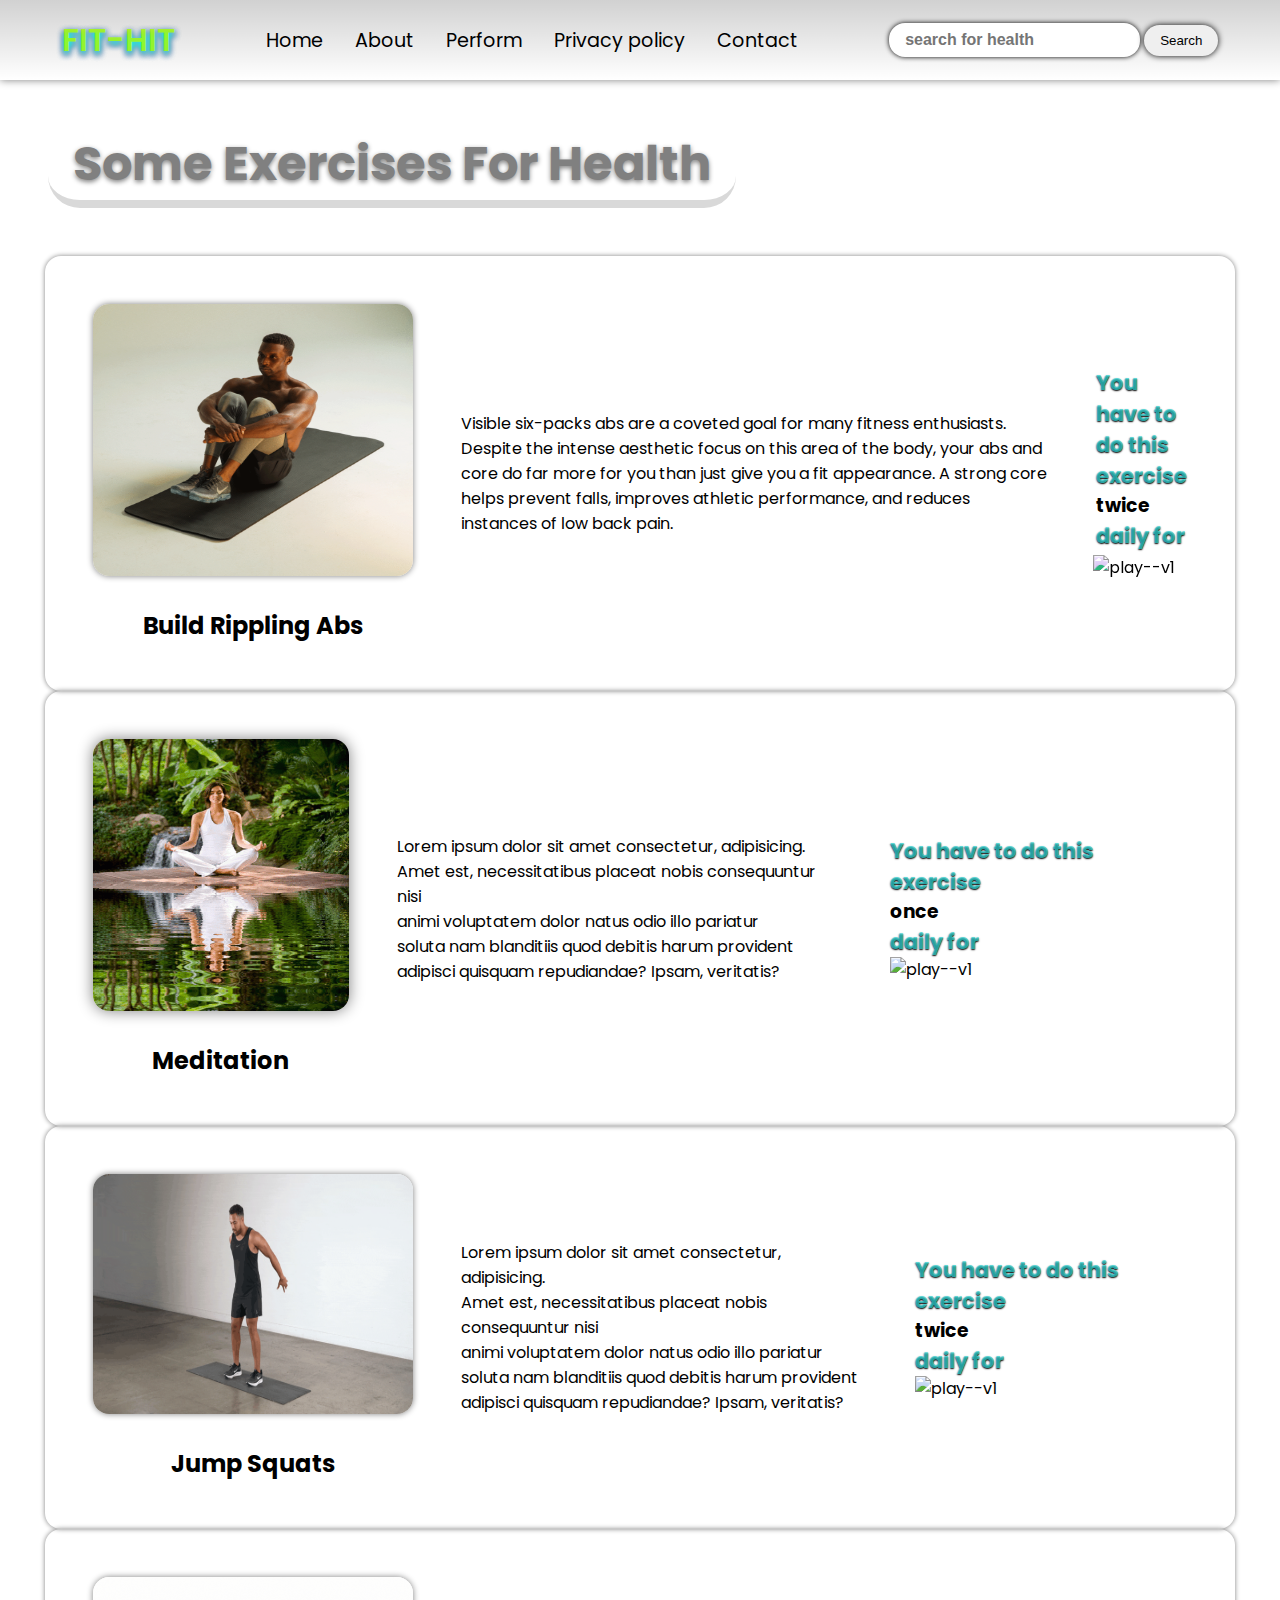
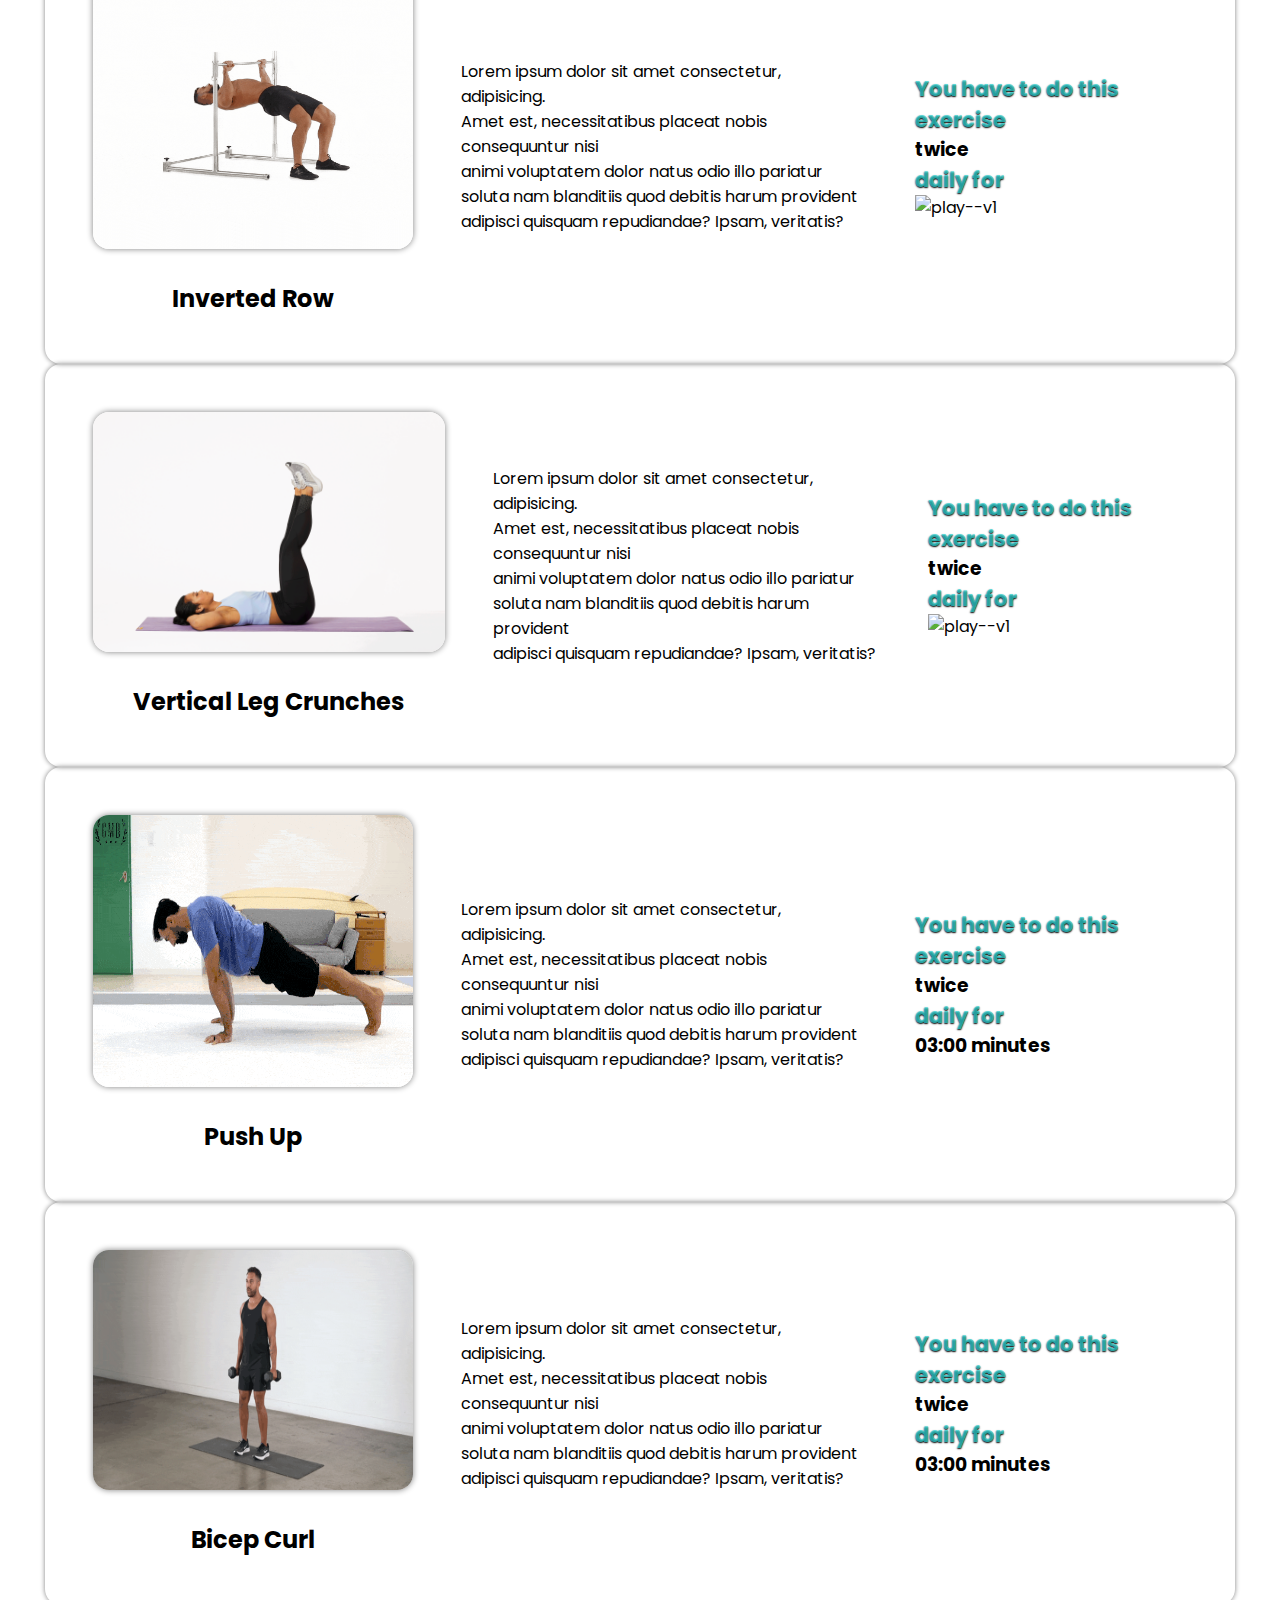
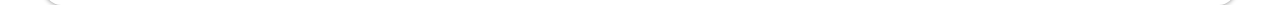
==== Perform.html @ e3ccab51 "add all files" ====
<!DOCTYPE html>
<html lang="en">

<head>
    <meta charset="UTF-8">
    <meta name="viewport" content="width=device-width, initial-scale=1.0">
    <title>Document</title>
    <link rel="stylesheet" href="style.css">
    <link rel="stylesheet" href="perform.css">
</head>

<body>
    <nav>
        <div class="h-p">
            <div class="hamburger">
                <div class="line"></div>
                <div class="line"></div>
                <div class="line"></div>
            </div>
            <h1 class="logo">FIT-HIT</h1>
            <ul class="all-lists">
                <li><a href="/index.html">Home</a></li>
                <li><a href="/index.html">About</a></li>
                <li><a href="/Perform.html">Perform</a></li>
                <li><a href="/TOC.html">Privacy policy</a></li>
                <li><a href="contact.html">Contact</a></li>
            </ul>
            <div class="nav-d">
                <input type="text" placeholder="search for health">
                <button>Search</button>
            </div>
        </div>
    </nav>
    <section id="perform">
        <h5>Some Exercises For Health</h5>
        <div class="home-exercises max-width-1 m-auto">
            <div class="home-exercise m-auto">
                <div class="home-exercise-img">
                    <img src="images/BuildRipplingAbs.gif" alt="image">
                    <div class="h2">
                        <h2>Build Rippling Abs</h2>
                    </div>
                </div>
                <div class="about-img">
                    <p>Visible six-packs abs are a coveted goal for many fitness enthusiasts. Despite the intense aesthetic focus on this area of the body, your abs and core do far more for you than just give you a fit appearance. A strong core helps prevent falls, improves athletic performance, and reduces instances of low back pain.</p>
                </div>
                <div class="home-exercise-content">
                    <!-- <h2>Build Rippling Abs</h2> -->
                    <span>
                        <h4>You have to do this exercise</h4>
                        <h3>twice</h3>
                        <h4>daily for</h4>
                        <h3 class="countdown"></h3>
                        <img width="30" height="30" src="https://img.icons8.com/3d-fluency/94/go.png" alt="play--v1" onclick="pause()" class="fhide"/>
                    </span>
                </div>
            </div>
        </div>

        <div class="home-exercises max-width-1 m-auto">
            <div class="home-exercise m-auto">
                <div class="home-exercise3-img">
                    <img src="images/exgif.gif" alt="image">
                    <div class="h2">
                        <h2>Meditation</h2>
                    </div>
                </div>
                <div class="about-img">
                    <p>Lorem ipsum dolor sit amet consectetur, adipisicing. <br> Amet est, necessitatibus placeat nobis
                        consequuntur nisi <br> animi voluptatem dolor natus odio illo pariatur <br> soluta nam
                        blanditiis
                        quod debitis harum provident <br> adipisci quisquam repudiandae? Ipsam, veritatis?</p>
                </div>
                <div class="home-exercise-content">
                    <!-- <h2>Build Rippling Abs</h2> -->
                    <span>
                        <h4>You have to do this exercise</h4>
                        <h3>once</h3>
                        <h4>daily for</h4>
                        <h3 class="countdown1"></h3>
                        <img width="30" height="30" src="https://img.icons8.com/3d-fluency/94/go.png" alt="play--v1" onclick="pause1()" class="fhide1"/>
                    </span>
                </div>
            </div>
        </div>

        <div class="home-exercises max-width-1 m-auto">
            <div class="home-exercise m-auto">
                <div class="home-exercise1-img">
                    <img src="images/jumps.gif" alt="image">
                    <div class="h2">
                        <h2>Jump Squats</h2>
                    </div>
                </div>
                <div class="about-img">
                    <p>Lorem ipsum dolor sit amet consectetur, adipisicing. <br> Amet est, necessitatibus placeat nobis
                        consequuntur nisi <br> animi voluptatem dolor natus odio illo pariatur <br> soluta nam
                        blanditiis
                        quod debitis harum provident <br> adipisci quisquam repudiandae? Ipsam, veritatis?</p>
                </div>
                <div class="home-exercise-content">
                    <!-- <h2>Build Rippling Abs</h2> -->
                    <span>
                        <h4>You have to do this exercise</h4>
                        <h3>twice</h3>
                        <h4>daily for</h4>
                        <h3 class="countdown2"></h3>
                        <img width="30" height="30" src="https://img.icons8.com/3d-fluency/94/go.png" alt="play--v1" onclick="pause2()" class="fhide2"/>
                    </span>
                </div>
            </div>
        </div>

        <div class="home-exercises max-width-1 m-auto">
            <div class="home-exercise m-auto">
                <div class="home-exercise-img">
                    <img src="images/invertr.gif" alt="image">
                    <div class="h2">
                        <h2>Inverted Row</h2>
                    </div>
                </div>
                <div class="about-img">
                    <p>Lorem ipsum dolor sit amet consectetur, adipisicing. <br> Amet est, necessitatibus placeat nobis
                        consequuntur nisi <br> animi voluptatem dolor natus odio illo pariatur <br> soluta nam
                        blanditiis
                        quod debitis harum provident <br> adipisci quisquam repudiandae? Ipsam, veritatis?</p>
                </div>
                <div class="home-exercise-content">
                    <!-- <h2>Build Rippling Abs</h2> -->
                    <span>
                        <h4>You have to do this exercise</h4>
                        <h3>twice</h3>
                        <h4>daily for</h4>
                        <h3 class="countdown3"></h3>
                        <img width="30" height="30" src="https://img.icons8.com/3d-fluency/94/go.png" alt="play--v1" onclick="pause3()" class="fhide3"/>
                    </span>
                </div>
            </div>
        </div>

        <div class="home-exercises max-width-1 m-auto">
            <div class="home-exercise m-auto">
                <div class="home-exercise2-img">
                    <img src="images/verticlelegcrunch.gif" alt="image">
                    <div class="h2">
                        <h2>Vertical Leg Crunches</h2>
                    </div>
                </div>
                <div class="about-img">
                    <p>Lorem ipsum dolor sit amet consectetur, adipisicing. <br> Amet est, necessitatibus placeat nobis
                        consequuntur nisi <br> animi voluptatem dolor natus odio illo pariatur <br> soluta nam
                        blanditiis
                        quod debitis harum provident <br> adipisci quisquam repudiandae? Ipsam, veritatis?</p>
                </div>
                <div class="home-exercise-content">
                    <!-- <h2>Build Rippling Abs</h2> -->
                    <span>
                        <h4>You have to do this exercise</h4>
                        <h3>twice</h3>
                        <h4>daily for</h4>
                        <h3 class="countdown4"></h3>
                        <img width="30" height="30" src="https://img.icons8.com/3d-fluency/94/go.png" alt="play--v1" onclick="pause4()" class="fhide4"/>
                    </span>
                </div>
            </div>
        </div>

        <div class="home-exercises max-width-1 m-auto">
            <div class="home-exercise m-auto">
                <div class="home-exercise-img">
                    <img src="images/full-push-up.gif" alt="image">
                    <div class="h2">
                        <h2>Push Up</h2>
                    </div>
                </div>
                <div class="about-img">
                    <p>Lorem ipsum dolor sit amet consectetur, adipisicing. <br> Amet est, necessitatibus placeat nobis
                        consequuntur nisi <br> animi voluptatem dolor natus odio illo pariatur <br> soluta nam
                        blanditiis
                        quod debitis harum provident <br> adipisci quisquam repudiandae? Ipsam, veritatis?</p>
                </div>
                <div class="home-exercise-content">
                    <!-- <h2>Build Rippling Abs</h2> -->
                    <span>
                        <h4>You have to do this exercise</h4>
                        <h3>twice</h3>
                        <h4>daily for</h4>
                        <h3>03:00 minutes</h3>
                    </span>
                </div>
            </div>
        </div>
        <div class="home-exercises max-width-1 m-auto">
            <div class="home-exercise m-auto">
                <div class="home-exercise01-img">
                    <img src="images/Bicepcurl.gif" alt="image">
                    <div class="h2">
                        <h2>Bicep Curl</h2>
                    </div>
                </div>
                <div class="about-img">
                    <p>Lorem ipsum dolor sit amet consectetur, adipisicing. <br> Amet est, necessitatibus placeat nobis
                        consequuntur nisi <br> animi voluptatem dolor natus odio illo pariatur <br> soluta nam
                        blanditiis
                        quod debitis harum provident <br> adipisci quisquam repudiandae? Ipsam, veritatis?</p>
                </div>
                <div class="home-exercise-content">
                    <!-- <h2>Build Rippling Abs</h2> -->
                    <span>
                        <h4>You have to do this exercise</h4>
                        <h3>twice</h3>
                        <h4>daily for</h4>
                        <h3>03:00 minutes</h3>
                    </span>
                </div>
            </div>
        </div>
    </section>
    <script src="script.js"></script>
    <script src="stopw.js"></script>
</body>

</html>
---- style.css ----
@import url('https://fonts.googleapis.com/css2?family=Poppins&display=swap');
@import url('https://fonts.googleapis.com/css2?family=Poppins&display=swap');

* {
    margin: 0;
    padding: 0;
    box-sizing: border-box;
}

*::selection {
    color: aqua;
    background-color: black;
}

html {
    scroll-behavior: smooth;
    font-family: 'Poppins', sans-serif;
}
.logo{
    font-weight: 600;
    text-shadow: 0rem 0.2rem 0.4rem #01ffe8, 0rem 0.2rem 0.4rem #28fff5, 0rem 0.2rem 0.4rem #ff006a, 0rem 0.2rem 0.4rem #ff006a, 0rem 0.2rem 0.4rem #28fff5;
    color: #a9ff00c7;
}
.h-p {
    display: flex;
    align-items: center;
    justify-content: space-around;
    background: linear-gradient(180deg, #0000002e, transparent);
    padding: 1rem;
    box-shadow: 0rem 0rem 0.5rem 0rem gray;
}

.a-p {
    font-size: 2rem;
}

.h-p ul {
    display: flex;
    align-items: center;
    justify-content: space-around;
    gap: 2rem;
    font-size: 1.2rem;
}

.h-p ul li a {
    text-decoration: none;
    color: black;
    transition: 0.2s;
}
.h-p ul li a:hover {
    border-bottom: 0.2rem solid rgb(95, 95, 95);
    color: #00fff3;
    text-shadow: 0rem 0.05rem 0.2rem black;
}

.h-p ul li {
    list-style: none;
}

.nav-d input {
    padding: 0.3rem;
    border-radius: 1rem;
    outline: 0;
    padding: 0.5rem 1rem;
    font-size: 1rem;
    font-weight: 600;
    border: 0;
    box-shadow: 0rem 0rem 0.3rem 0rem;
}

.home {
    height: 45rem;
    display: flex;
    justify-content: center;
    flex-direction: column;
    margin-top: 30rem;
}

.home h1 {
    text-shadow: 0 0 0.5rem grey;
    background: skyblue;
    width: 94rem;
    height: 8rem;
}

.home button {
    padding: 0.5rem 2rem;
    /* margin-left: -83rem; */
    background: lightslategrey;
    font-weight: 600;
    font-size: 1.9rem;
    /* border-radius: 0rem; */
    width: 48rem;
}

.home p1 {
    font-size: 1.9rem;
    margin: 1rem 1rem;
    color: blue;
}

.home p2 {
    margin-left: 1.9rem;
    font-size: 1.4rem;
    font-weight: 600;
    color: rgb(155 156 167);
}

.home p5,
p7,
p8 {
    margin-left: 1.9rem;
    font-size: 1.4rem;
    font-weight: 600;
    color: rgb(0, 0, 0);
}

.home .p-1 {
    text-shadow: 0 0 0.5rem gray;
    background: skyblue;
    width: 37rem;
    height: 8rem;
    font-size: 1.4rem;
    display: flex;
    flex-direction: column;
    gap: 1rem;
    margin-top: 1rem;
}

.home .p-2 {
    text-shadow: 0 0 0.5rem gray;
    background: skyblue;
    width: 37rem;
    height: 8rem;
    font-size: 1.4rem;
    display: flex;
    flex-direction: column;
    gap: 1rem;
    color: black;
    height: 14rem;
    margin-top: 1rem;
    margin-left: -2rem;
}

.home .p-3 {
    text-shadow: 0 0 0.5rem gray;
    background: skyblue;
    width: 37rem;
    height: 8rem;
    font-size: 1.4rem;
    display: flex;
    flex-direction: column;
    gap: 1rem;
    color: black;
    height: 7rem;
    margin-top: 1rem;
    margin-left: -2rem;
}

.home .p-4 {
    text-shadow: 0 0 0.5rem gray;
    background: skyblue;
    width: 37rem;
    height: 8rem;
    font-size: 1.4rem;
    display: flex;
    flex-direction: column;
    gap: 1rem;
    color: black;
    height: 34rem;
    margin-top: 1rem;
    margin-left: -2rem;
}

.home .p-4 p3 {
    margin-left: 2rem;
}

.home .p-3 p3 {
    margin-left: 2rem;
}

.home .p-1 p3,
p4 {
    margin-left: 2rem;
}

.home .p-2 p3,
p6 {
    margin-left: 2rem;
}

/*about section*/
.about-section {
    height: 100rem;
    margin-top: 24rem;
}

.about-section h1 {
    font-size: 2.6rem;
    margin-left: 2rem;
    background: lightslategrey;
    height: 4rem;
}

.about-container h1 {
    font-size: 2.6rem;
    background: transparent;
    color: white;
}

.about-section img {
    width: 93rem;
    position: absolute;
    z-index: -1;
}

.img1-con img:hover {
    box-shadow: 0rem 0rem 1rem 0rem gray;
}

/*privacy-section*/
.privacy-section h1 {
    text-shadow: 0 0 0.5rem gray;
    background: lightslategrey;
    width: 94rem;
    height: 4rem;
    font-size: 2rem;
}

.privacy-container {
    height: 18rem;
    background: skyblue;
    display: flex;
    align-items: center;
    justify-content: center;
}





/*contact-section*/
.contact-section h1 {
    text-shadow: 0 0 0.5rem gray;
    width: 14rem;
    height: 4rem;
    font-size: 2rem;
    text-align: center;
    margin-top: 3rem;
    border-bottom: 0.3rem solid;
    border-radius: 11rem;
}

.contact-container form input {
    padding: 0.8rem 1rem;
    font-size: 1rem;
    width: 28rem;
    border-radius: 1rem;
    outline: 0;
    gap: 1rem;
    display: flex;
    box-shadow: 0 0 0.3rem 0;
    border: 0;
}

.h {
    display: flex;
    flex-direction: column;
    align-items: center;
}

.contact-container form textarea {
    padding: 0.8rem 1rem;
    font-size: 1rem;
    width: 28rem;
    border-radius: 1rem;
    outline: 0;
    gap: 1rem;
    display: flex;
    box-shadow: 0 0 0.3rem 0;
    border: 0;
}

.contact-container form button {
    padding: 0.8rem 2rem;
    font-size: 1rem;
    border-radius: 1rem;
    outline: 0;
    cursor: pointer;
    margin-top: 1rem;
    font-weight: 600;
    background: rgb(255, 255, 255);
    transition: 0.3s;
    box-shadow: 0rem 0rem 0.3rem 0rem;
    border: 0;
}

.contact-container form button:hover {
    background: #cfcfcf;
    color: white;
    box-shadow: inset 0rem 0rem 0.3rem 0rem;
}

.contact-container {
    display: flex;
    align-items: center;
    justify-content: center;
    height: 39rem;
}

.home p15 {
    font-size: 1.9rem;
    color: blue;
}

/* nav customization */
.nav-d button {
    padding: 0.5rem 1rem;
    border-radius: 1rem;
    border: 0;
    box-shadow: 0rem 0rem 0.4rem 0rem;
}

.nav-d button:hover {
    box-shadow: inset 0rem 0rem 0.4rem 0rem;
}


.img-con img {
    position: absolute;
    z-index: -1;
    display: flex;
    align-items: er;
    width: 100%;
    height: 35rem;
}

.h-texts {
    margin: 9rem;
    display: flex;
    gap: 21rem;
}

#about-con {
    margin-top: -1rem;
    border: 0.1rem solid;
    margin-left: 0.5rem;
    padding: 2rem;
    margin-right: 0.5rem;
    border-radius: 1rem;
}

.a-con .first-p {
    margin-bottom: 4rem;
}

.a-con p {
    text-align: left;
    margin-left: 1rem;
}

.a-con h1 {
    margin-left: 1rem;
    margin-bottom: 1rem;
}

.a-con .second-p {
    margin-bottom: 1.5rem;
}

.a1-con {
    width: 19rem;
    border: 0.1rem solid;
    padding: 1rem 0rem 1rem 1rem;
    border-radius: 1rem;
}

.a1-con:hover {
    box-shadow: 0rem 0rem 0.5rem 0rem gray;
    border: 0;
    background-color: rgb(236, 236, 236);
}

.a1-con p {
    color: #849797;
}

.a1-con p:hover {
    color: rgb(0, 0, 0);
}

.img1-con img {
    width: 98%;
    margin-left: 1rem;
    margin-top: 1rem;
    border-radius: 1rem;
}

#anathor-two p {
    margin-right: 1rem;
}

#anathor-two img {
    width: 98%;
    height: 45rem;
    margin-left: 1rem;
    margin-top: 1rem;
    border-radius: 1rem;
}

.h-p img {
    width: 8rem;
    height: 2rem;
    filter: drop-shadow(2px 4px 6px black);
}

.img-con img {
    position: absolute;
    z-index: -1;
    display: flex;
    align-items: er;
    width: 100%;
    height: 35rem;
    filter: opacity(0.5);
}

#about-con:hover {
    box-shadow: 0rem 0rem 0.5rem 0rem gray;
    border: 0;
    background-color: rgb(236, 236, 236);
}


.h-texts img {
    border-radius: 1rem;
    opacity: 0.3;
}

#anathor-nine a:hover {
    color: aqua;
    text-decoration: none;
    text-shadow: 0rem 0rem 0.1rem;
}

footer {
    background-color: #333;
    color: white;
    padding: 20px;
    text-align: center;
    height: 12rem;
    display: flex;
    flex-direction: column;
    align-items: center;
    justify-content: center;
    gap: 0.5rem;
}

/* hamburger creation */
.hamburger {
    display: none;
    cursor: pointer;
}

.hamburger .line {
    width: 2.8rem;
    border-radius: 1rem;
    background-color: black;
    height: 0.3rem;
    margin-bottom: 0.5rem;
    display: block;
}
.hamburger .line:nth-child(2) {
    width: 6.8rem;
    border-radius: 1rem;
    background-color: black;
    height: 1.3rem;
    margin-bottom: 1.3rem;
    display: block;
}
.hamburger .line:nth-child(3) {
    width: 3.8rem;
    border-radius: 1rem;
    background-color: black;
    height: 1.3rem;
    margin-bottom: 0.5rem;
    display: block;
}

/* Style for social media icons */
footer a {
    color: white;
    margin: 0 10px;
    text-decoration: none;
}

.img1-con img {
    width: 33%;
}

@media (max-width:430px) and (min-width:230px) {
    html {
        font-size: 4px;
    }

    .hamburger {
        display: block;
        margin-left: -2rem;
    }
    .logo{
        font-size: 7rem;
    }
    .hamburger .line {
        width: 8.8rem;
        height: 1.2rem;
        margin-bottom: 1.2rem;
        transition: 0.3s;
    }

    .hamburger.active .line:nth-child(2) {
        opacity: 0;
    }

    .hamburger.active .line:nth-child(1) {
        transform: translateY(3.1rem) rotate(45deg);
    }

    .hamburger.active .line:nth-child(3) {
        transform: translateY(-1.6rem) rotate(-45deg);
        width: 9rem;
    }

    .h-p {
        height: 16rem;
    }

    .h-p ul li a {
        font-size: 5rem;
    }

    .h-p img {
        width: 30rem;
        height: 10rem;
    }

    .a-p {
        font-size: 6rem;
    }

    .all-texts h1 span {
        font-size: 9rem;
    }

    .h-p .all-lists {
        font-size: 2rem;
        font-weight: 600;
        width: 100%;
        height: 60%;
        padding: 6rem;
        filter: blur(0px);
        flex-direction: column;
        position: absolute;
        left: -115rem;
        top: 16.3rem;
        background: #b6e1e1cf;
        transition: 0.3s;
    }

    .h-p .all-lists.active {
        left: 0;
    }

    .nav-d input {
        display: none;
    }

    .nav-d button {
        display: none;
    }

    .h-texts {
        flex-direction: column;
        gap: 4rem;
        margin-bottom: 44rem;
        margin-top: 29rem;
    }

    .h-texts img {
        margin-left: -8rem;
        display: none;
    }

    #about-con {
        margin-top: -8rem;
    }

    .a-con h1 {
        font-size: 5.7rem;
    }

    .a-con p {
        font-size: 4.3rem;
    }

    .h-p-con p {
        font-size: 1.3rem;
    }

    .a1-con {
        width: 100%;
    }

    .a1-con h1 {
        font-size: 5rem;
    }

    .a1-con p {
        font-size: 4rem;
    }

    #anathor-one {
        margin-top: 1rem;
        margin-left: 1rem;
    }

    #anathor-four p {
        font-size: 4.3rem;
    }

    #anathor-three p {
        font-size: 4.3rem;
    }

    #anathor-five p {
        font-size: 4.3rem;
    }

    #anathor-two p {
        font-size: 4.3rem;
    }

    #anathor-six p {
        font-size: 4.3rem;
    }

    #anathor-seven p {
        font-size: 4.3rem;
    }

    #anathor-eight p {
        font-size: 4.3rem;
    }

    #anathor-nine p {
        font-size: 4.3rem;
    }

    #anathor-four h1 {
        font-size: 6rem;
    }

    #anathor-three h1 {
        font-size: 6.3rem;
    }

    #anathor-five h1 {
        font-size: 6.3rem;
    }

    #anathor-two h1 {
        font-size: 6.3rem;
    }

    #anathor-six h1 {
        font-size: 6.3rem;
    }

    #anathor-seven h1 {
        font-size: 6.3rem;
    }

    #anathor-eight h1 {
        font-size: 6.3rem;
    }

    #anathor-nine h1 {
        font-size: 6.3rem;
    }

    #anathor-nine h3 {
        font-size: 4rem;
    }

    .img1-con img {
        margin-left: 2rem;
        margin-bottom: 1rem;
        width: 95%;
        height: 44rem;
    }

    .img-con img {
        height: 102rem;
    }

    .multi-head-para-con a {
        font-size: 5rem;
    }

    footer p {
        font-size: 2.5rem;
    }

    .contact-section h1 {
        width: 52rem;
        height: 12rem;
        font-size: 7rem;
    }

    .contact-container form input {
        font-size: 4rem;
        width: 67rem;
    }

    .contact-container form textarea {
        font-size: 4rem;
        width: 67rem;
    }

    .contact-container form button {
        font-size: 4rem;
        width: 67rem;
    }

    .contact-container {
        height: 97rem;
    }

    .contact-container form {
        display: flex;
        flex-direction: column;
        gap: 1rem;
    }
    .toc-bac{
        width: none;
        height: 103rem;
    }
   
}

@media (max-width:390px) {
    .h-texts {
        margin-bottom: 30rem;
    }
}

@media (max-width:1024px) and (min-width:768px) {
    .h-img img {
        display: none;
    }

}
---- perform.css ----
#perform h5{
    font-size: 3rem;
    text-align: center;
    margin: 3rem;
    border-bottom: 0.5rem solid #d9d9d9;
    width: 43rem;
    border-radius: 2rem;
    /* box-shadow: inset 0rem 0rem 0.2rem 0rem gray; */
    text-shadow: 0rem 0.1rem 0.3rem gray;
    color: gray;
}
.home-exercises{
    display: flex;
    justify-content: center;
}
.home-exercise{
    display: flex;
    align-items: center;
    justify-content: center;
    width: 93%;
    height: 100%;
    box-shadow: 0rem 0rem 0.3rem 0rem gray;
    border-radius: 1rem;
    padding: 3rem;
    gap: 3rem;
}
.fhide{
    margin-top: 0.2rem;
    filter: hue-rotate(45deg);
    margin-left: -0.2rem;
}

.home-exercise-img img{
    height: 17rem;
    width: 20rem;
    border-radius: 1rem;
    box-shadow: 0rem 0rem 0.4rem 0rem gray;
}

.home-exercise-img{
    display: flex;
    align-items: center;
    flex-direction: column;
    gap: 2rem;
}
.home-exercise1-img{
    display: flex;
    align-items: center;
    flex-direction: column;
    gap: 2rem;
}
.home-exercise1-img img{
    width: 20rem;
    height: 15rem;
    border-radius: 1rem;
    box-shadow: 0rem 0rem 0.4rem 0rem gray;
}
.home-exercise3-img{
    display: flex;
    align-items: center;
    flex-direction: column;
    gap: 2rem;
}
.home-exercise3-img img{
    height: 17rem;
    width: 16rem;
    border-radius: 1rem;
    box-shadow: 0rem 0rem 0.9rem 0rem gray;
}
.home-exercise2-img{
    display: flex;
    align-items: center;
    flex-direction: column;
    gap: 2rem;
}
.home-exercise2-img img{
    width: 22rem;
    height: 15rem;
    border-radius: 1rem;
    box-shadow: 0rem 0rem 0.4rem 0rem gray;
}
.home-exercise01-img{
    display: flex;
    align-items: center;
    flex-direction: column;
    gap: 2rem;
}
.home-exercise01-img img{
    width: 20rem;
    height: 15rem;
    border-radius: 1rem;
    box-shadow: 0rem 0rem 0.4rem 0rem gray;
}
.home-exercise-content h4{
    color: #33d9d9bd;
    text-shadow: 0rem 0.05rem 0.1rem black;
    font-size: 1.3rem;
}
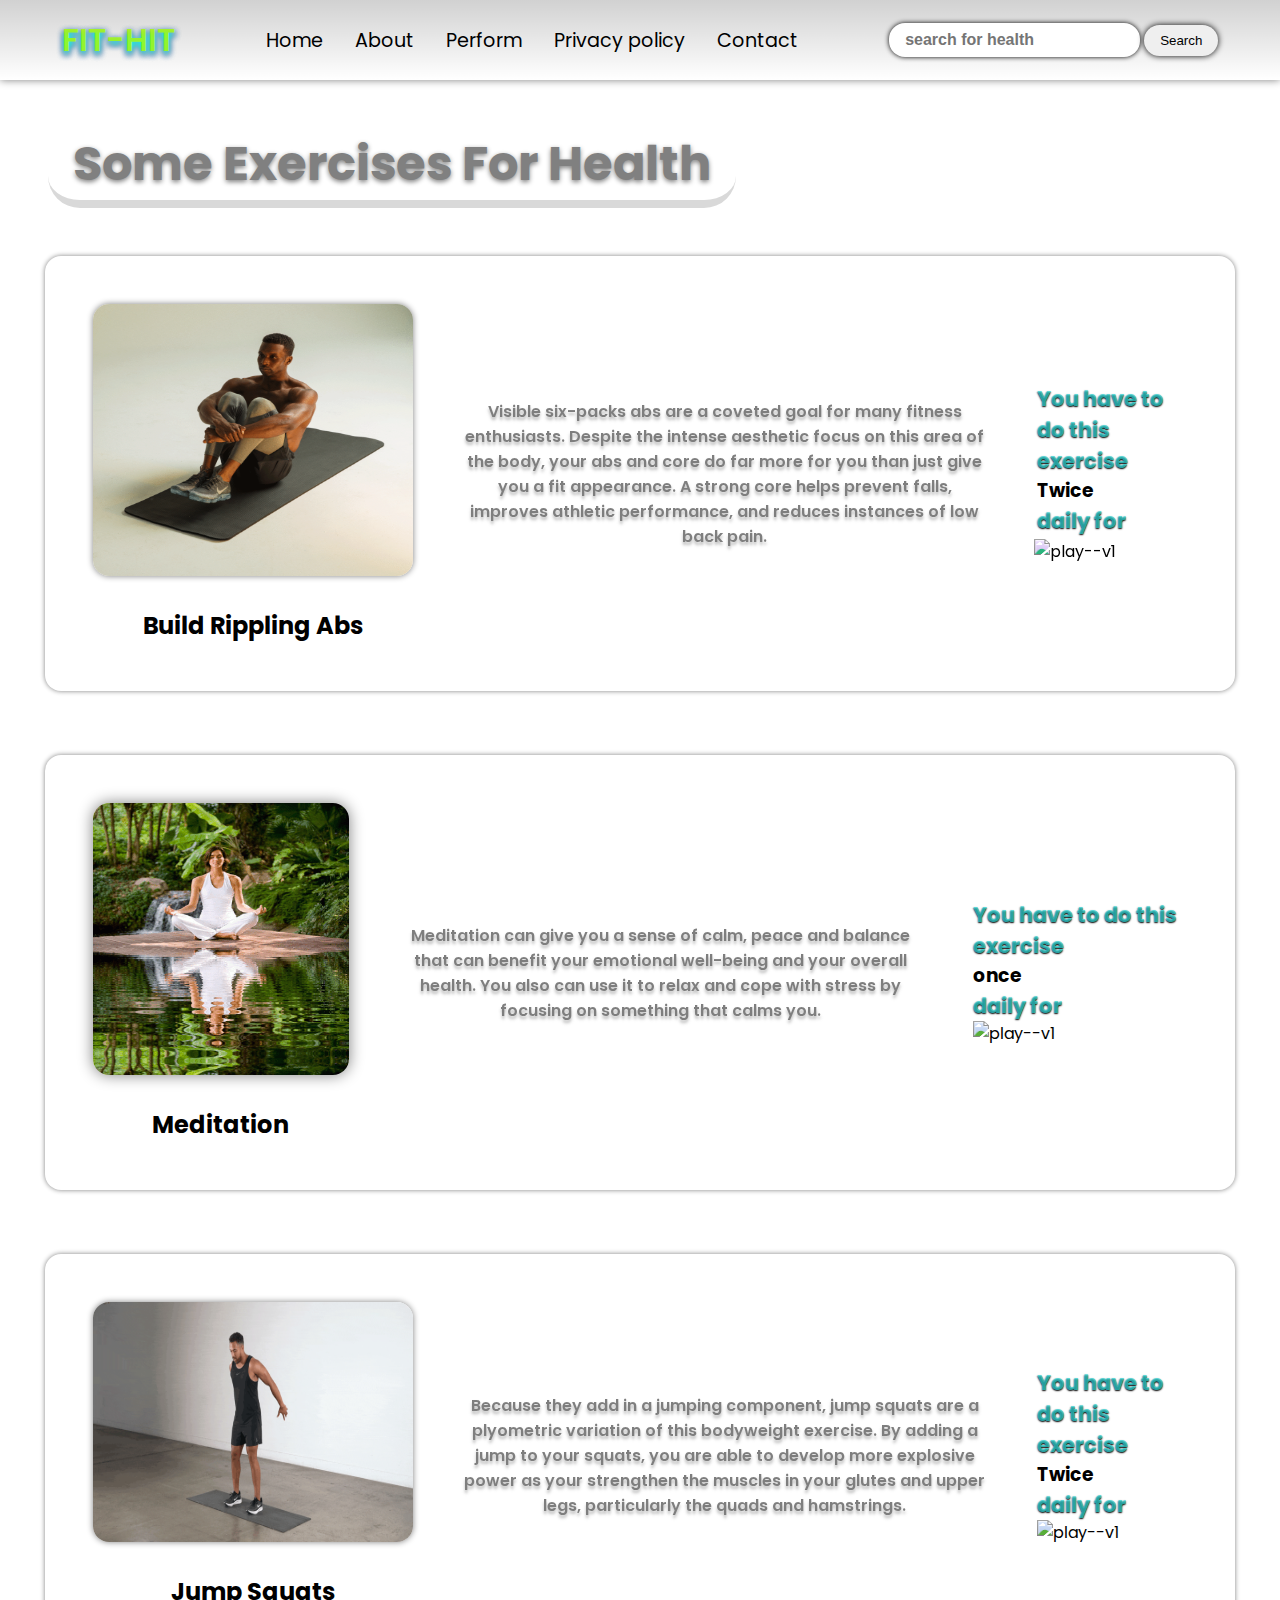
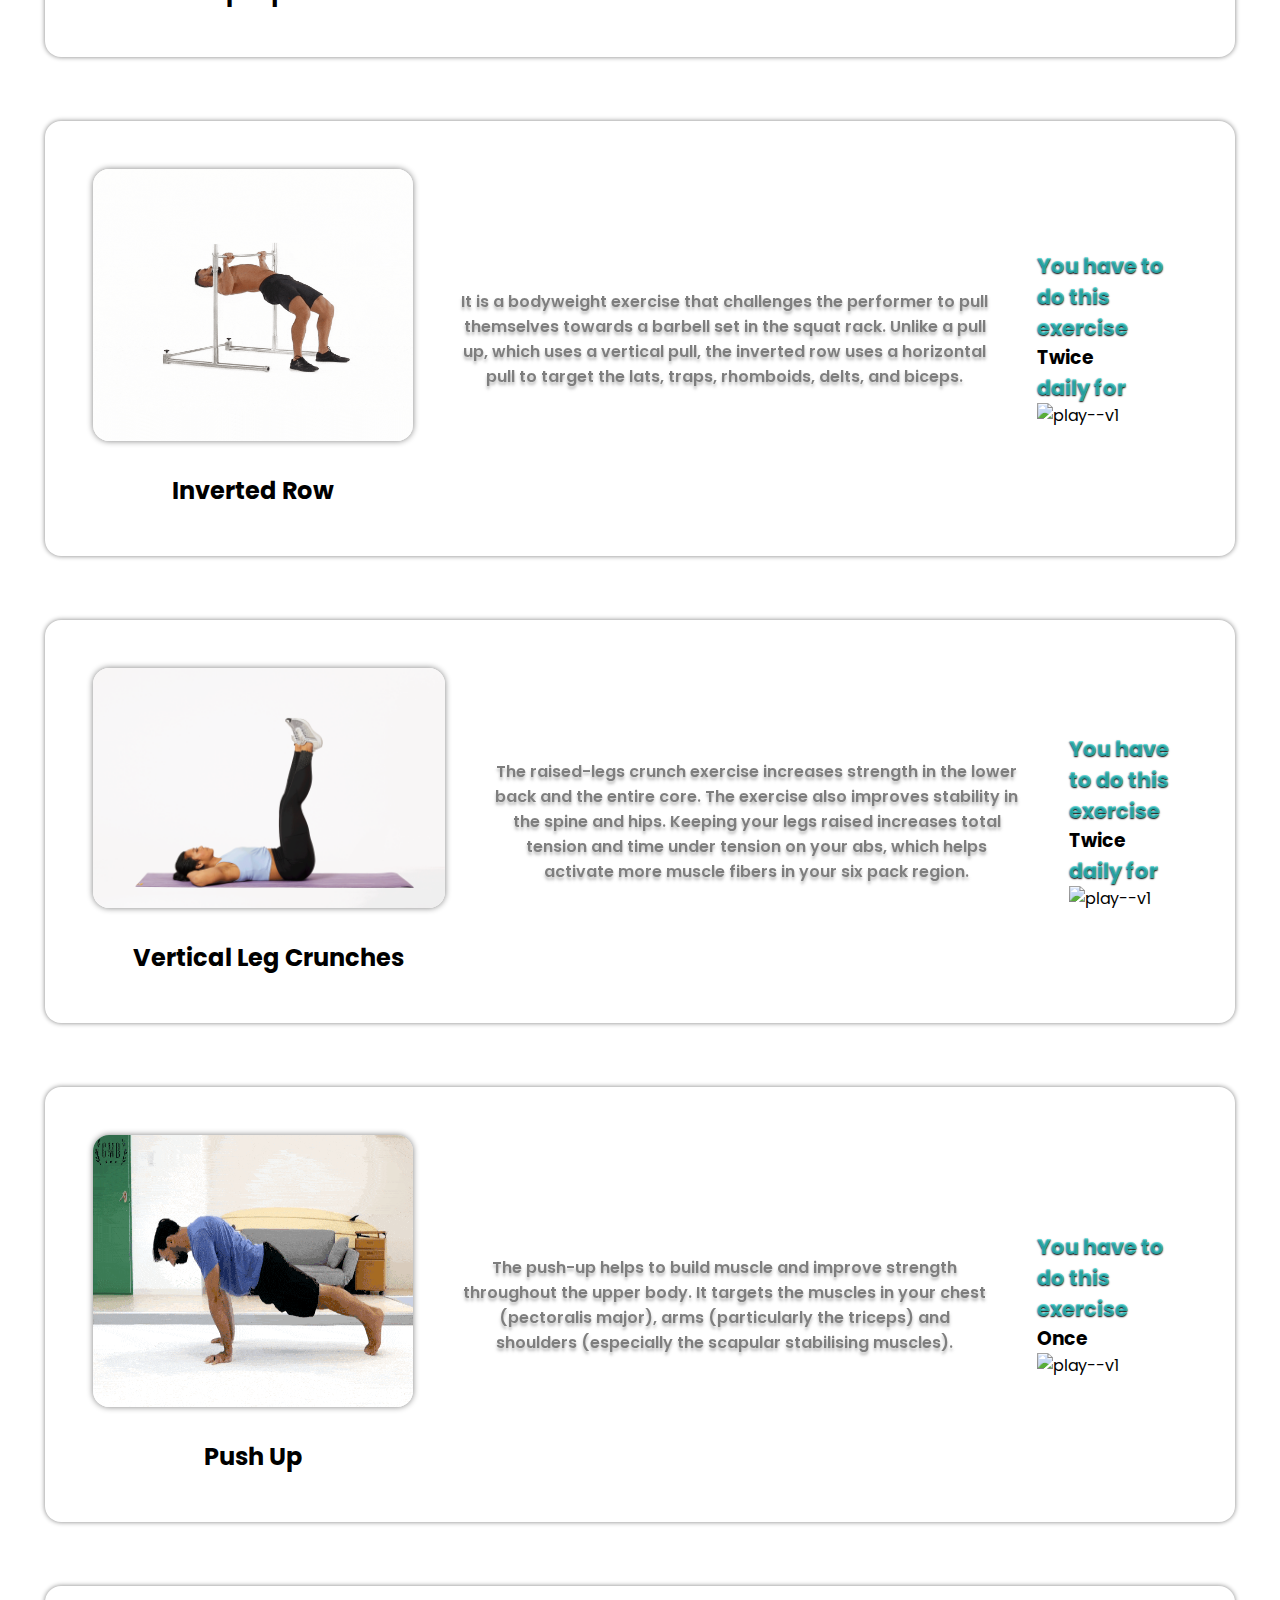
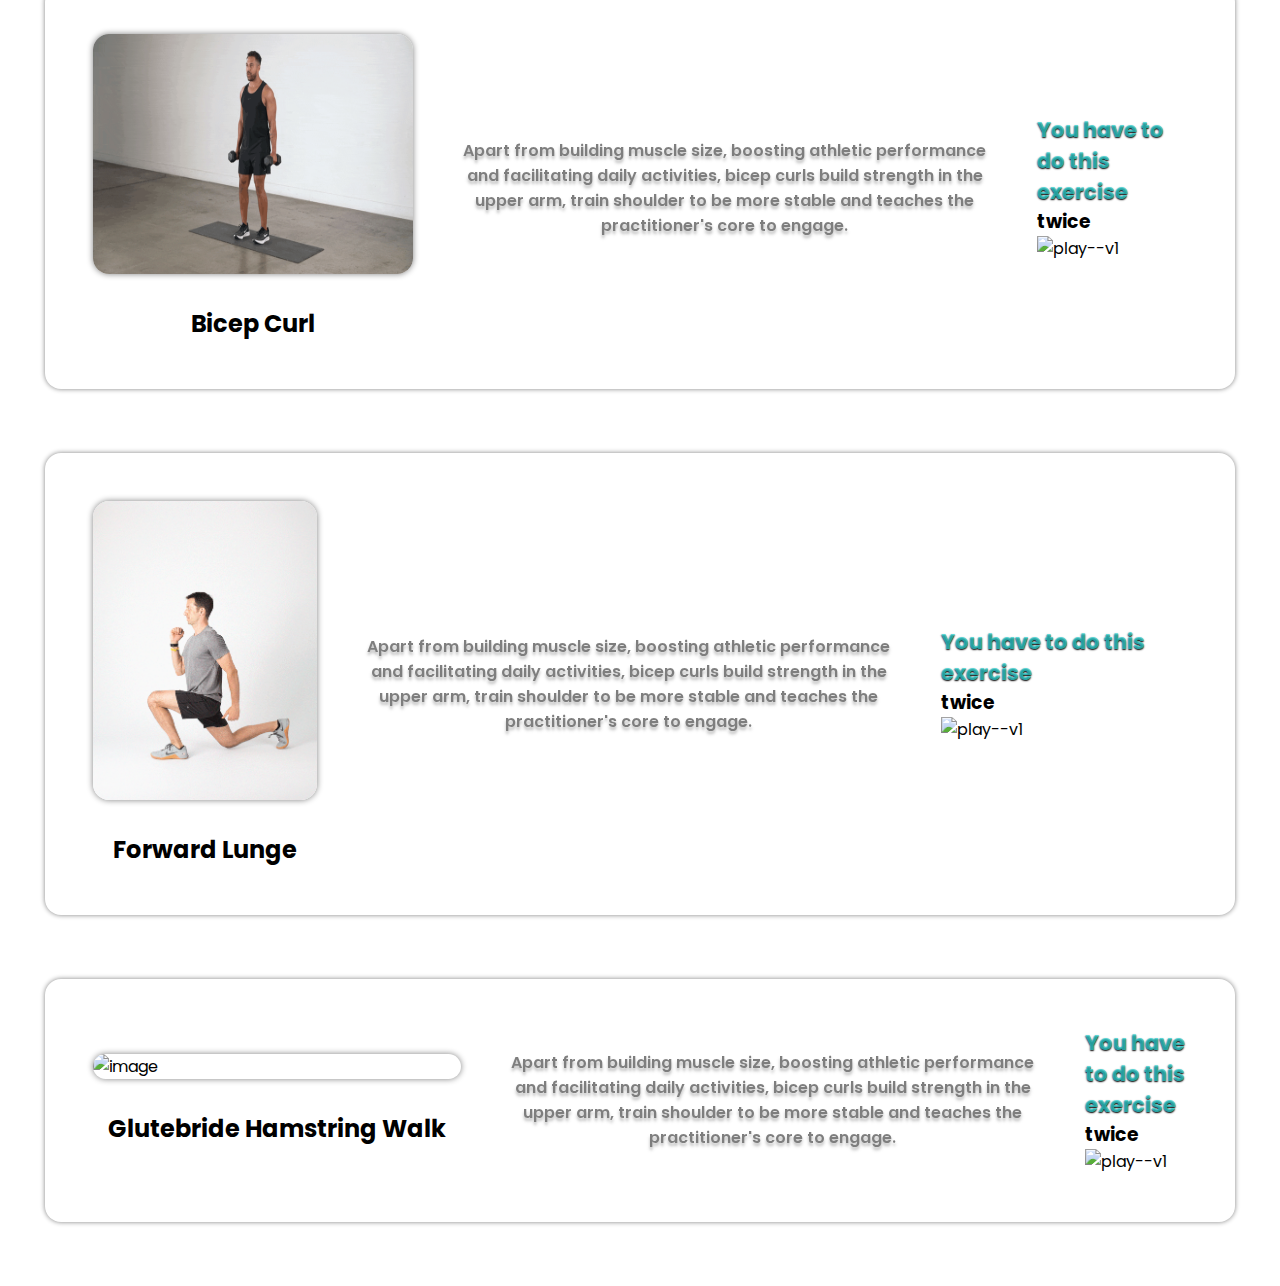
==== commit 3b02cff1: "Updated some files" ====
--- a/Perform.html
+++ b/Perform.html
@@ -48,7 +48,7 @@
                     <!-- <h2>Build Rippling Abs</h2> -->
                     <span>
                         <h4>You have to do this exercise</h4>
-                        <h3>twice</h3>
+                        <h3>Twice</h3>
                         <h4>daily for</h4>
                         <h3 class="countdown"></h3>
                         <img width="30" height="30" src="https://img.icons8.com/3d-fluency/94/go.png" alt="play--v1" onclick="pause()" class="fhide"/>
@@ -66,10 +66,7 @@
                     </div>
                 </div>
                 <div class="about-img">
-                    <p>Lorem ipsum dolor sit amet consectetur, adipisicing. <br> Amet est, necessitatibus placeat nobis
-                        consequuntur nisi <br> animi voluptatem dolor natus odio illo pariatur <br> soluta nam
-                        blanditiis
-                        quod debitis harum provident <br> adipisci quisquam repudiandae? Ipsam, veritatis?</p>
+                    <p>Meditation can give you a sense of calm, peace and balance that can benefit your emotional well-being and your overall health. You also can use it to relax and cope with stress by focusing on something that calms you.</p>
                 </div>
                 <div class="home-exercise-content">
                     <!-- <h2>Build Rippling Abs</h2> -->
@@ -93,16 +90,13 @@
                     </div>
                 </div>
                 <div class="about-img">
-                    <p>Lorem ipsum dolor sit amet consectetur, adipisicing. <br> Amet est, necessitatibus placeat nobis
-                        consequuntur nisi <br> animi voluptatem dolor natus odio illo pariatur <br> soluta nam
-                        blanditiis
-                        quod debitis harum provident <br> adipisci quisquam repudiandae? Ipsam, veritatis?</p>
-                </div>
-                <div class="home-exercise-content">
-                    <!-- <h2>Build Rippling Abs</h2> -->
-                    <span>
-                        <h4>You have to do this exercise</h4>
-                        <h3>twice</h3>
+                    <p>Because they add in a jumping component, jump squats are a plyometric variation of this bodyweight exercise. By adding a jump to your squats, you are able to develop more explosive power as your strengthen the muscles in your glutes and upper legs, particularly the quads and hamstrings.</p>
+                </div>
+                <div class="home-exercise-content">
+                    <!-- <h2>Build Rippling Abs</h2> -->
+                    <span>
+                        <h4>You have to do this exercise</h4>
+                        <h3>Twice</h3>
                         <h4>daily for</h4>
                         <h3 class="countdown2"></h3>
                         <img width="30" height="30" src="https://img.icons8.com/3d-fluency/94/go.png" alt="play--v1" onclick="pause2()" class="fhide2"/>
@@ -120,16 +114,13 @@
                     </div>
                 </div>
                 <div class="about-img">
-                    <p>Lorem ipsum dolor sit amet consectetur, adipisicing. <br> Amet est, necessitatibus placeat nobis
-                        consequuntur nisi <br> animi voluptatem dolor natus odio illo pariatur <br> soluta nam
-                        blanditiis
-                        quod debitis harum provident <br> adipisci quisquam repudiandae? Ipsam, veritatis?</p>
-                </div>
-                <div class="home-exercise-content">
-                    <!-- <h2>Build Rippling Abs</h2> -->
-                    <span>
-                        <h4>You have to do this exercise</h4>
-                        <h3>twice</h3>
+                    <p>It is a bodyweight exercise that challenges the performer to pull themselves towards a barbell set in the squat rack. Unlike a pull up, which uses a vertical pull, the inverted row uses a horizontal pull to target the lats, traps, rhomboids, delts, and biceps.</p>
+                </div>
+                <div class="home-exercise-content">
+                    <!-- <h2>Build Rippling Abs</h2> -->
+                    <span>
+                        <h4>You have to do this exercise</h4>
+                        <h3>Twice</h3>
                         <h4>daily for</h4>
                         <h3 class="countdown3"></h3>
                         <img width="30" height="30" src="https://img.icons8.com/3d-fluency/94/go.png" alt="play--v1" onclick="pause3()" class="fhide3"/>
@@ -147,16 +138,13 @@
                     </div>
                 </div>
                 <div class="about-img">
-                    <p>Lorem ipsum dolor sit amet consectetur, adipisicing. <br> Amet est, necessitatibus placeat nobis
-                        consequuntur nisi <br> animi voluptatem dolor natus odio illo pariatur <br> soluta nam
-                        blanditiis
-                        quod debitis harum provident <br> adipisci quisquam repudiandae? Ipsam, veritatis?</p>
-                </div>
-                <div class="home-exercise-content">
-                    <!-- <h2>Build Rippling Abs</h2> -->
-                    <span>
-                        <h4>You have to do this exercise</h4>
-                        <h3>twice</h3>
+                    <p>The raised-legs crunch exercise increases strength in the lower back and the entire core. The exercise also improves stability in the spine and hips. Keeping your legs raised increases total tension and time under tension on your abs, which helps activate more muscle fibers in your six pack region.</p>
+                </div>
+                <div class="home-exercise-content">
+                    <!-- <h2>Build Rippling Abs</h2> -->
+                    <span>
+                        <h4>You have to do this exercise</h4>
+                        <h3>Twice</h3>
                         <h4>daily for</h4>
                         <h3 class="countdown4"></h3>
                         <img width="30" height="30" src="https://img.icons8.com/3d-fluency/94/go.png" alt="play--v1" onclick="pause4()" class="fhide4"/>
@@ -174,18 +162,15 @@
                     </div>
                 </div>
                 <div class="about-img">
-                    <p>Lorem ipsum dolor sit amet consectetur, adipisicing. <br> Amet est, necessitatibus placeat nobis
-                        consequuntur nisi <br> animi voluptatem dolor natus odio illo pariatur <br> soluta nam
-                        blanditiis
-                        quod debitis harum provident <br> adipisci quisquam repudiandae? Ipsam, veritatis?</p>
-                </div>
-                <div class="home-exercise-content">
-                    <!-- <h2>Build Rippling Abs</h2> -->
-                    <span>
-                        <h4>You have to do this exercise</h4>
-                        <h3>twice</h3>
-                        <h4>daily for</h4>
-                        <h3>03:00 minutes</h3>
+                    <p>The push-up helps to build muscle and improve strength throughout the upper body. It targets the muscles in your chest (pectoralis major), arms (particularly the triceps) and shoulders (especially the scapular stabilising muscles).</p>
+                </div>
+                <div class="home-exercise-content">
+                    <!-- <h2>Build Rippling Abs</h2> -->
+                    <span>
+                        <h4>You have to do this exercise</h4>
+                        <h3>Once</h3>
+                        <h3 class="countdown5"></h3>
+                        <img width="30" height="30" src="https://img.icons8.com/3d-fluency/94/go.png" alt="play--v1" onclick="pause5()" class="fhide5"/>
                     </span>
                 </div>
             </div>
@@ -199,18 +184,59 @@
                     </div>
                 </div>
                 <div class="about-img">
-                    <p>Lorem ipsum dolor sit amet consectetur, adipisicing. <br> Amet est, necessitatibus placeat nobis
-                        consequuntur nisi <br> animi voluptatem dolor natus odio illo pariatur <br> soluta nam
-                        blanditiis
-                        quod debitis harum provident <br> adipisci quisquam repudiandae? Ipsam, veritatis?</p>
+                    <p>Apart from building muscle size, boosting athletic performance and facilitating daily activities, bicep curls build strength in the upper arm, train shoulder to be more stable and teaches the practitioner's core to engage.</p>
                 </div>
                 <div class="home-exercise-content">
                     <!-- <h2>Build Rippling Abs</h2> -->
                     <span>
                         <h4>You have to do this exercise</h4>
                         <h3>twice</h3>
-                        <h4>daily for</h4>
-                        <h3>03:00 minutes</h3>
+                        <h3 class="countdown6"></h3>
+                        <img width="30" height="30" src="https://img.icons8.com/3d-fluency/94/go.png" alt="play--v1" onclick="pause6()" class="fhide6"/>
+                    </span>
+                </div>
+            </div>
+        </div>
+        <div class="home-exercises max-width-1 m-auto">
+            <div class="home-exercise m-auto">
+                <div class="home-exercise02-img">
+                    <img src="images/Forward Lunge.gif" alt="image">
+                    <div class="h2">
+                        <h2>Forward Lunge</h2>
+                    </div>
+                </div>
+                <div class="about-img">
+                    <p>Apart from building muscle size, boosting athletic performance and facilitating daily activities, bicep curls build strength in the upper arm, train shoulder to be more stable and teaches the practitioner's core to engage.</p>
+                </div>
+                <div class="home-exercise-content">
+                    <!-- <h2>Build Rippling Abs</h2> -->
+                    <span>
+                        <h4>You have to do this exercise</h4>
+                        <h3>twice</h3>
+                        <h3 class="countdown7"></h3>
+                        <img width="30" height="30" src="https://img.icons8.com/3d-fluency/94/go.png" alt="play--v1" onclick="pause7()" class="fhide7"/>
+                    </span>
+                </div>
+            </div>
+        </div>
+        <div class="home-exercises max-width-1 m-auto">
+            <div class="home-exercise m-auto">
+                <div class="home-exercise03-img">
+                    <img src="images/glutebridgehamstringwalk-1472218392.gif" alt="image">
+                    <div class="h2">
+                        <h2>Glutebride Hamstring Walk</h2>
+                    </div>
+                </div>
+                <div class="about-img">
+                    <p>Apart from building muscle size, boosting athletic performance and facilitating daily activities, bicep curls build strength in the upper arm, train shoulder to be more stable and teaches the practitioner's core to engage.</p>
+                </div>
+                <div class="home-exercise-content">
+                    <!-- <h2>Build Rippling Abs</h2> -->
+                    <span>
+                        <h4>You have to do this exercise</h4>
+                        <h3>twice</h3>
+                        <h3 class="countdown8"></h3>
+                        <img width="30" height="30" src="https://img.icons8.com/3d-fluency/94/go.png" alt="play--v1" onclick="pause8()" class="fhide8"/>
                     </span>
                 </div>
             </div>
--- a/perform.css
+++ b/perform.css
@@ -12,6 +12,7 @@
 .home-exercises{
     display: flex;
     justify-content: center;
+    margin-bottom: 4rem;
 }
 .home-exercise{
     display: flex;
@@ -95,4 +96,33 @@
     color: #33d9d9bd;
     text-shadow: 0rem 0.05rem 0.1rem black;
     font-size: 1.3rem;
+}
+.home-exercise02-img{
+    display: flex;
+    align-items: center;
+    flex-direction: column;
+    gap: 2rem;
+}
+.home-exercise02-img img{
+    border-radius: 1rem;
+    box-shadow: 0rem 0rem 0.4rem 0rem gray;
+    width: 14rem;
+}
+.home-exercise03-img{
+    display: flex;
+    align-items: center;
+    flex-direction: column;
+    gap: 2rem;
+}
+.home-exercise03-img img{
+    border-radius: 1rem;
+    box-shadow: 0rem 0rem 0.4rem 0rem gray;
+    width: 23rem;
+}
+.about-img p{
+    width: 33rem;
+    text-align: center;
+    text-shadow: 0rem 0.2rem 0.2rem #6e6e6e;
+    font-weight: 600;
+    opacity: 0.5;
 }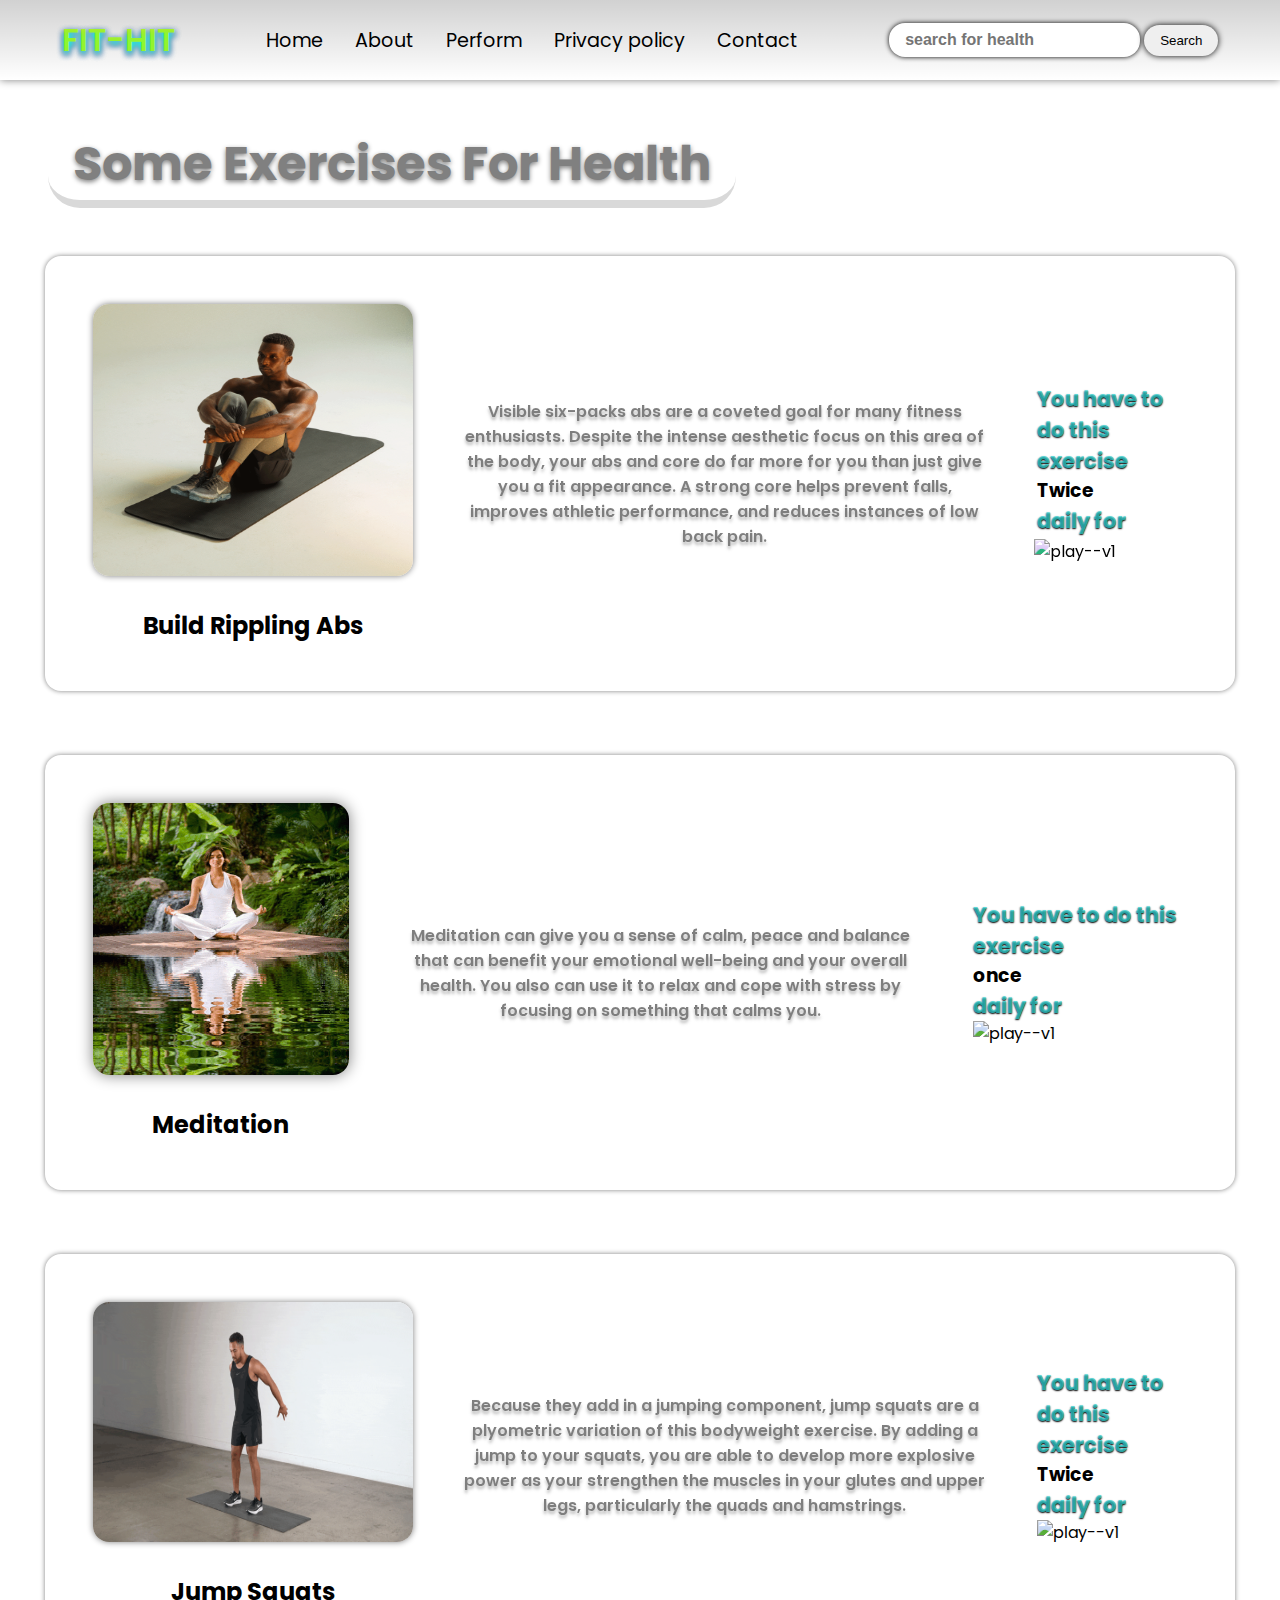
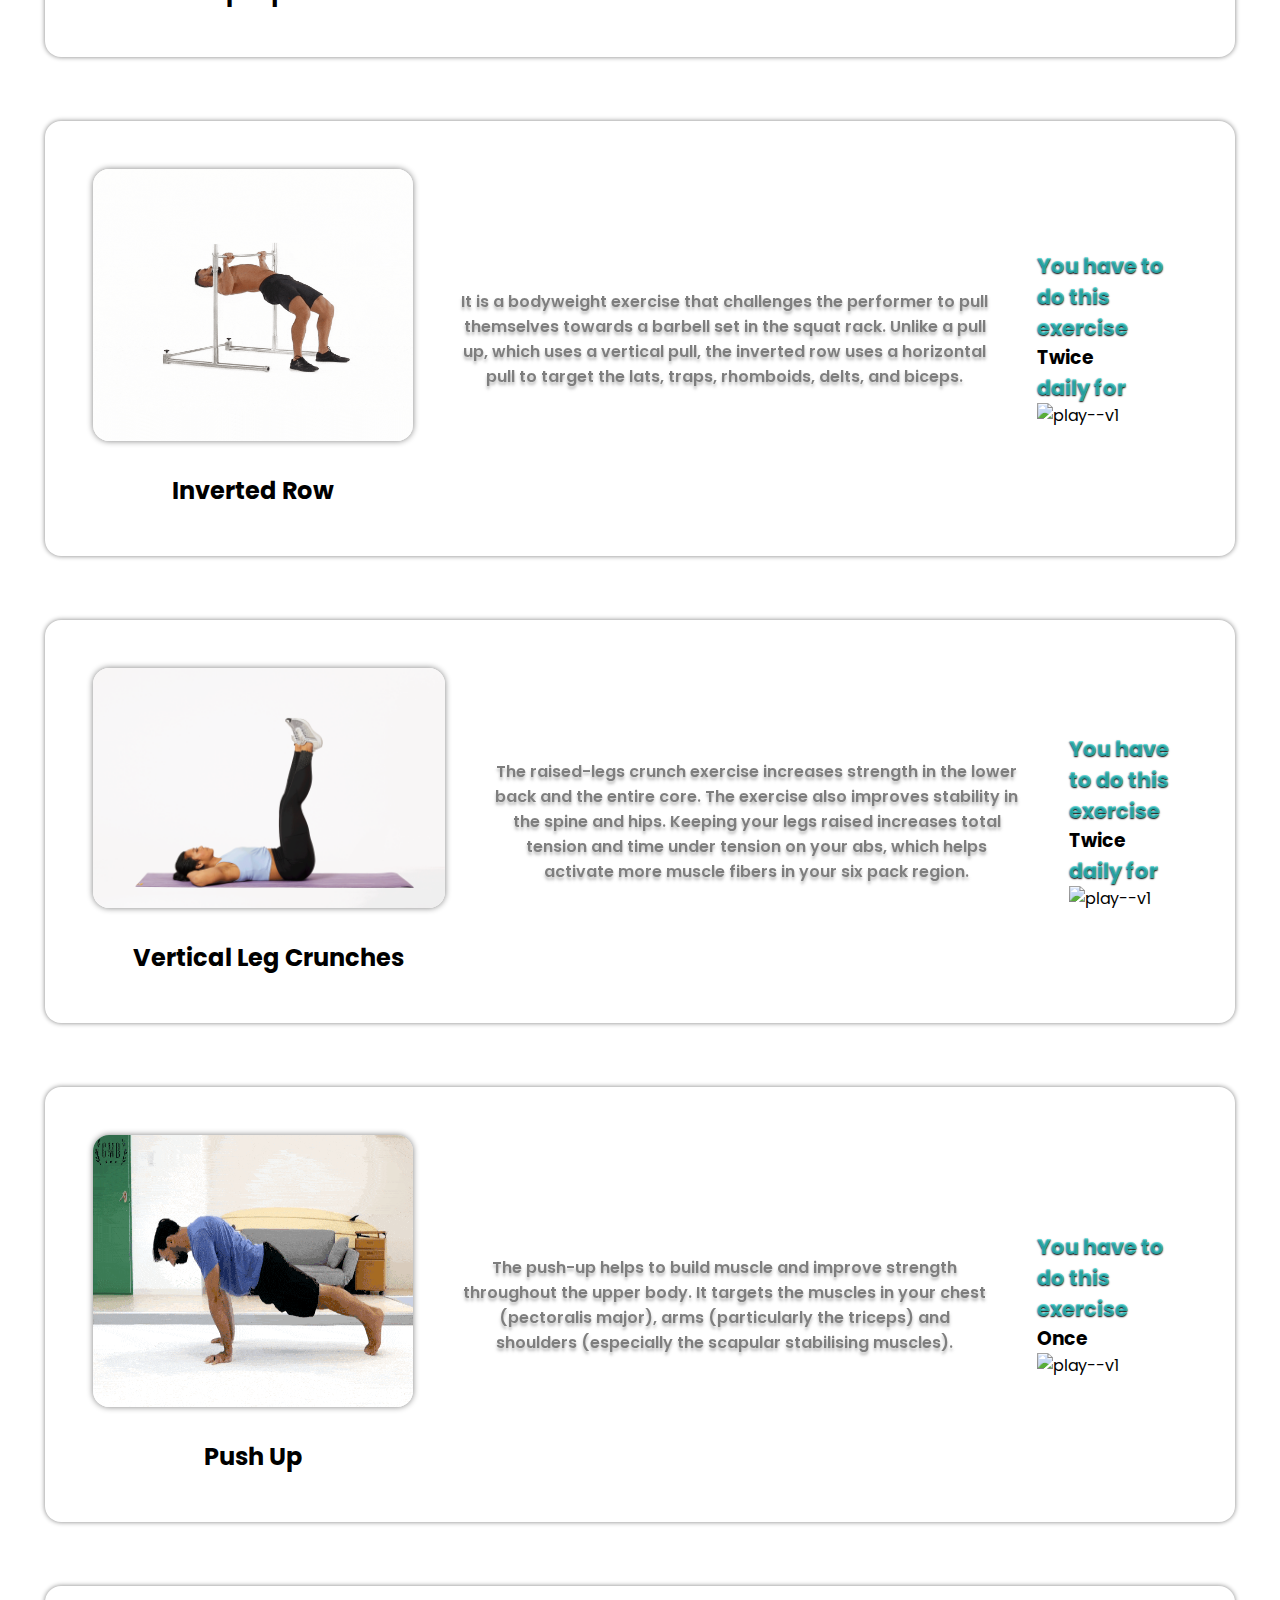
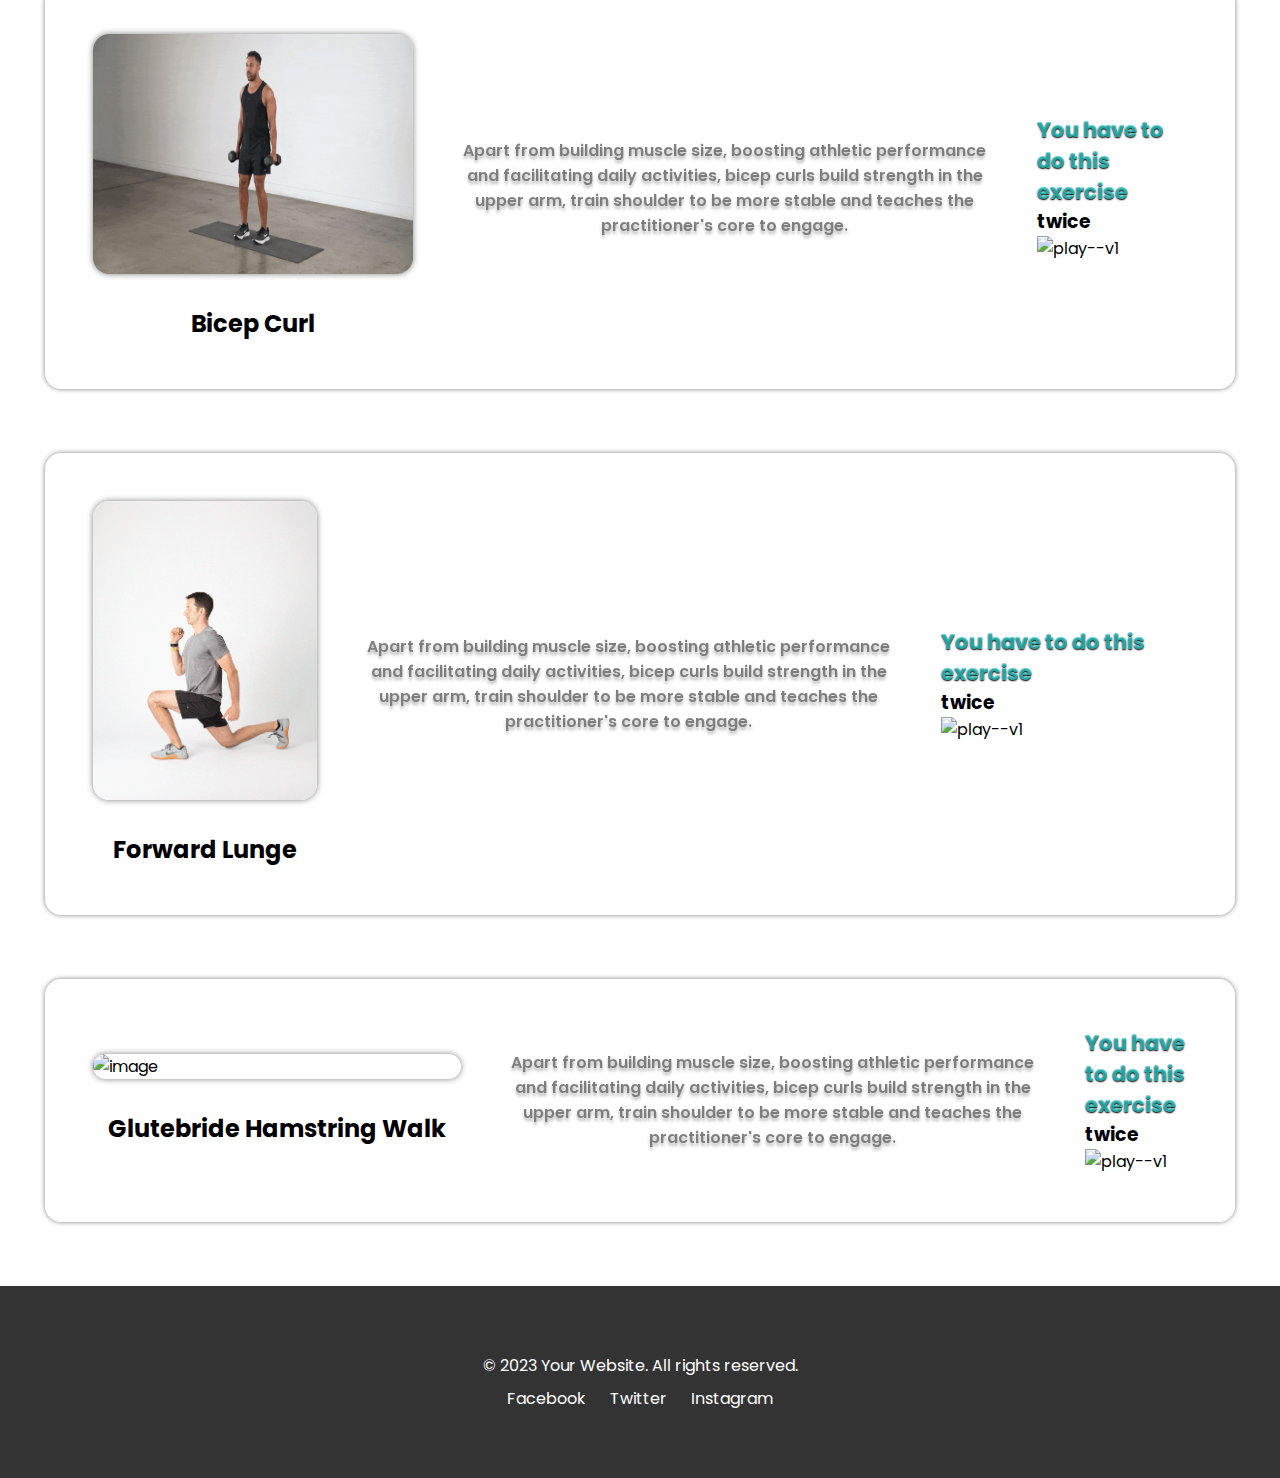
==== commit e00dcd55: "made responsive for smartphone" ====
--- a/Perform.html
+++ b/Perform.html
@@ -242,6 +242,15 @@
             </div>
         </div>
     </section>
+    <footer>
+        <p>&copy; 2023 Your Website. All rights reserved.</p>
+        <p>
+            <!-- Social media links -->
+            <a href="https://www.facebook.com/yourpage" target="_blank" rel="noopener noreferrer">Facebook</a>
+            <a href="https://twitter.com/yourhandle" target="_blank" rel="noopener noreferrer">Twitter</a>
+            <a href="https://www.instagram.com/youraccount" target="_blank" rel="noopener noreferrer">Instagram</a>
+        </p>
+    </footer>
     <script src="script.js"></script>
     <script src="stopw.js"></script>
 </body>
--- a/perform.css
+++ b/perform.css
@@ -125,4 +125,74 @@
     text-shadow: 0rem 0.2rem 0.2rem #6e6e6e;
     font-weight: 600;
     opacity: 0.5;
+}
+
+@media (max-width:430px) and (min-width:230px) {
+    #perform h5 {
+        font-size: 7rem;
+        width: 97rem;
+    }    
+    .home-exercise{
+        flex-direction: column;
+    }
+    .home-exercise-img img{
+        height: 60rem;
+        width: 81rem;
+        border-radius: 3rem;
+        box-shadow: 0rem 0rem 1rem 0.2rem gray;
+    }
+    .home-exercise1-img img{
+        height: 60rem;
+        width: 81rem;
+        border-radius: 3rem;
+        box-shadow: 0rem 0rem 1rem 0.2rem gray;
+    }
+    .home-exercise2-img img{
+        height: 60rem;
+        width: 81rem;
+        border-radius: 3rem;
+        box-shadow: 0rem 0rem 1rem 0.2rem gray;
+    }
+    .home-exercise3-img img{
+        height: 60rem;
+        width: 81rem;
+        border-radius: 3rem;
+        box-shadow: 0rem 0rem 1rem 0.2rem gray;
+    }
+    .home-exercise01-img img{
+        height: 60rem;
+        width: 81rem;
+        border-radius: 3rem;
+        box-shadow: 0rem 0rem 1rem 0.2rem gray;
+    }
+    .home-exercise02-img img{
+        height: 60rem;
+        width: 81rem;
+        border-radius: 3rem;
+        box-shadow: 0rem 0rem 1rem 0.2rem gray;
+    }
+    .home-exercise03-img img{
+        height: 60rem;
+        width: 81rem;
+        border-radius: 3rem;
+        box-shadow: 0rem 0rem 1rem 0.2rem gray;
+    }
+    .h2 h2{
+        font-size: 5rem;
+        text-shadow: 0rem 0.1rem 0.1rem red;
+        opacity: 0.7;
+    }
+    .about-img p {
+        width: 84rem;
+        font-size: 4rem;
+    }
+    .home-exercise-content h4{
+        font-size: 3.7rem;
+    }    
+    .home-exercise-content h3{
+        font-size: 4rem;
+        opacity: 0.8;
+        text-shadow: 0rem 0.1rem 0.1rem gray;
+    }
+    
 }